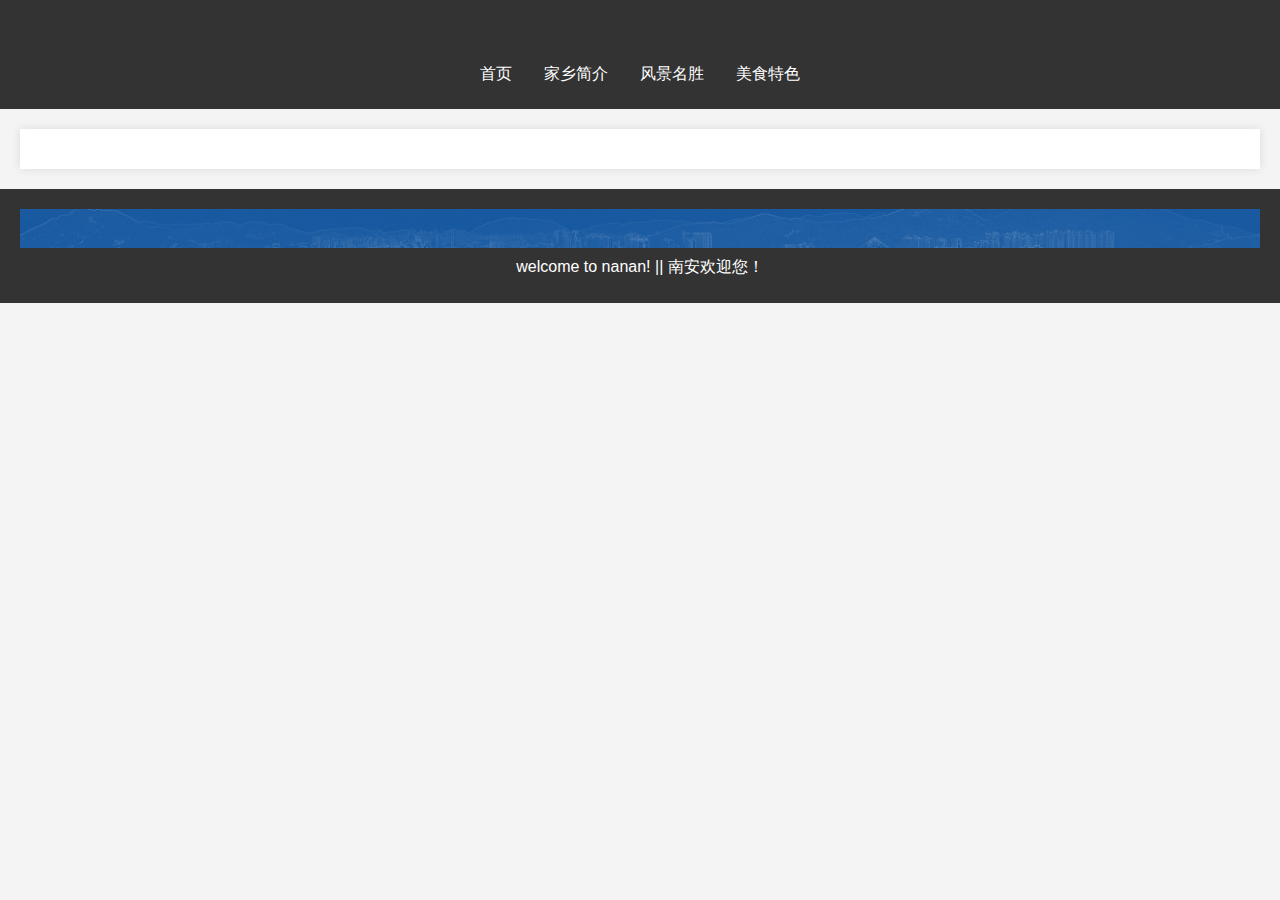
==== intro.html @ 9ea5999b "完成页面模板以及首页，风景" ====
<!DOCTYPE html>
<html lang="en">
 
<head>
    <meta charset="UTF-8">
    <meta name="viewport" content="width=device-width, initial-scale=1.0">
    <title>家乡简介</title>
    <link rel="stylesheet" href="css\index.css">
    <link rel="stylesheet" href="css\intro.css">
    <script src="js\index.js"></script>
</head>
 
<body>
    <div class="header">
        
    </div>
    <div class="navigation_bar">
        <!--导航栏 -->
        <ul>
            <li><a href="index.html">首页</a></li>
            <li><a href="intro.html">家乡简介</a></li>
            <li><a href="scenery.html">风景名胜</a></li>
            <li><a href="food.html">美食特色</a></li>
        </ul>
    </div>
    <div class="main"><!--主体部分-->
    </div>
    <div id="footer" class="footer">
        <!--页尾-->
        <img id="footer-img" src="img\index\footer.jpg"> <!-- 尾页右下角图片 -->
        <p>
            welcome to nanan! || 南安欢迎您！
        </p>
    </div>
</body>
 
</html>
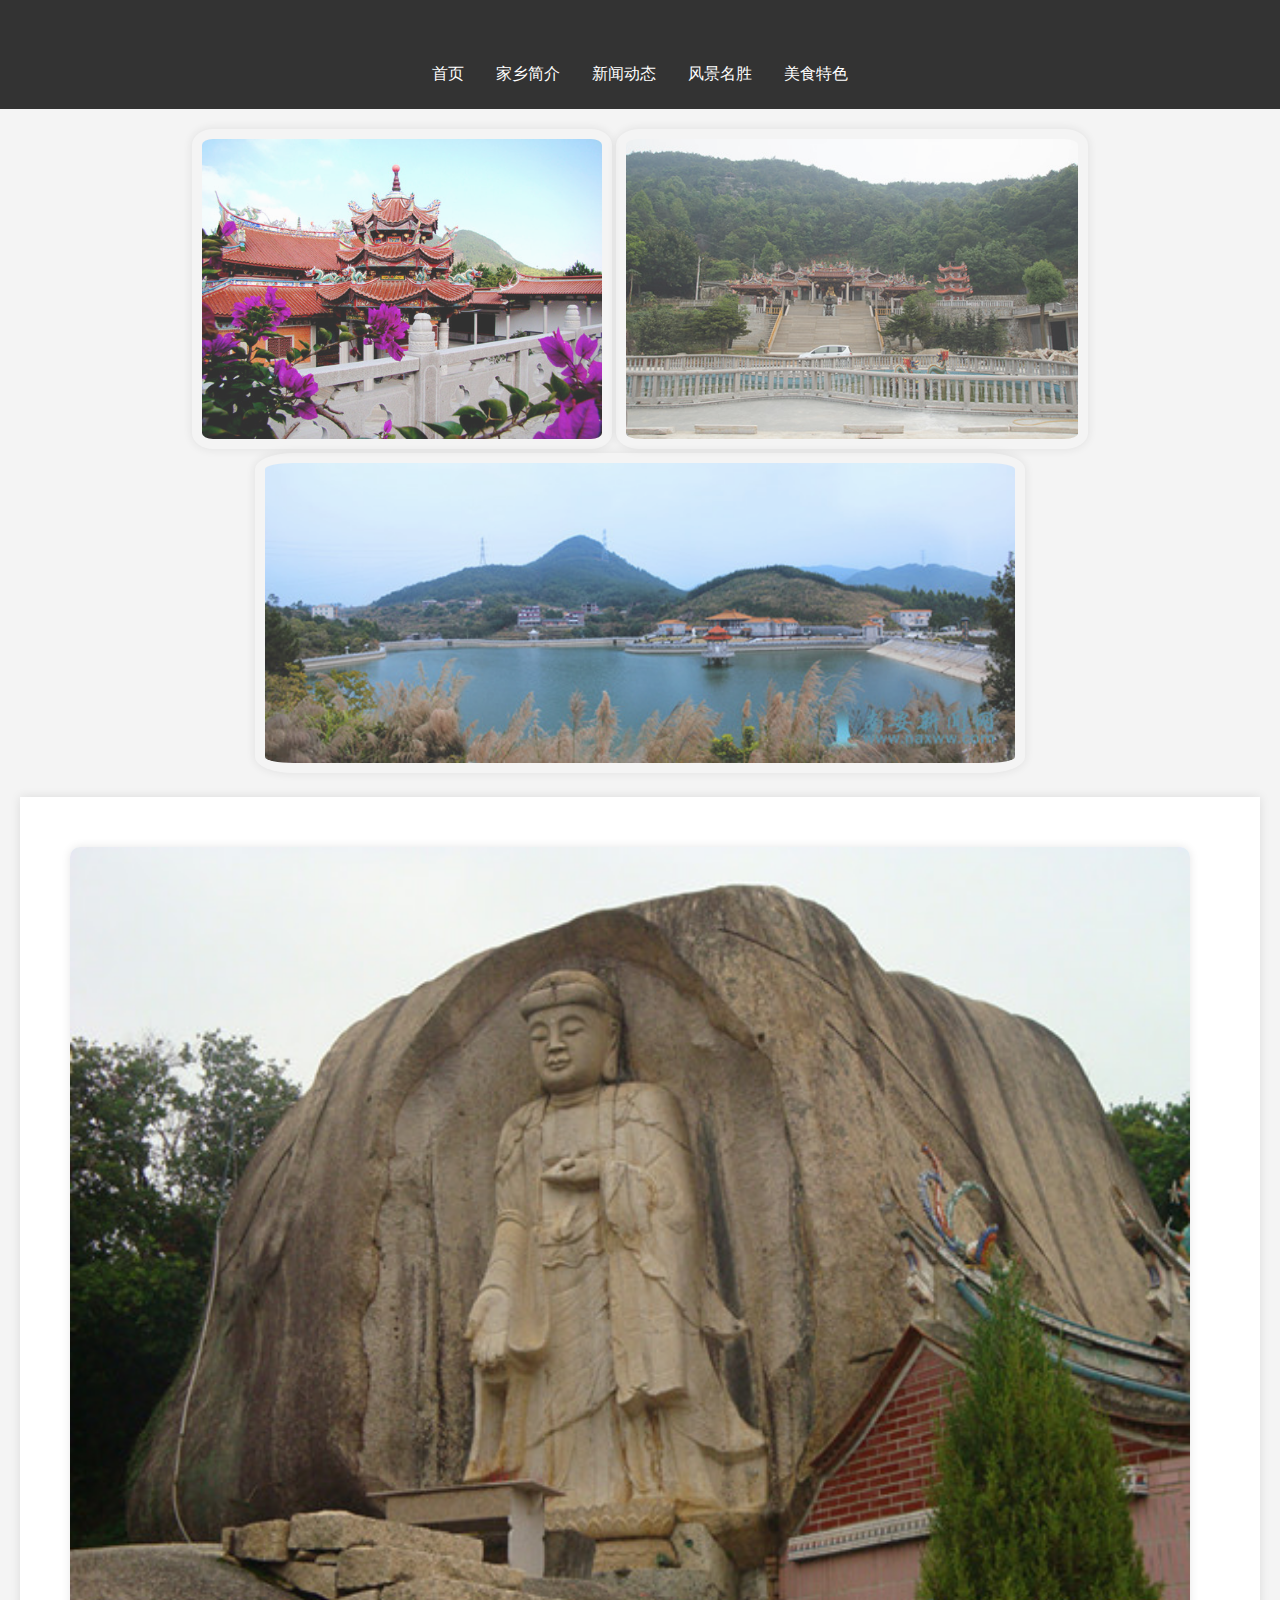
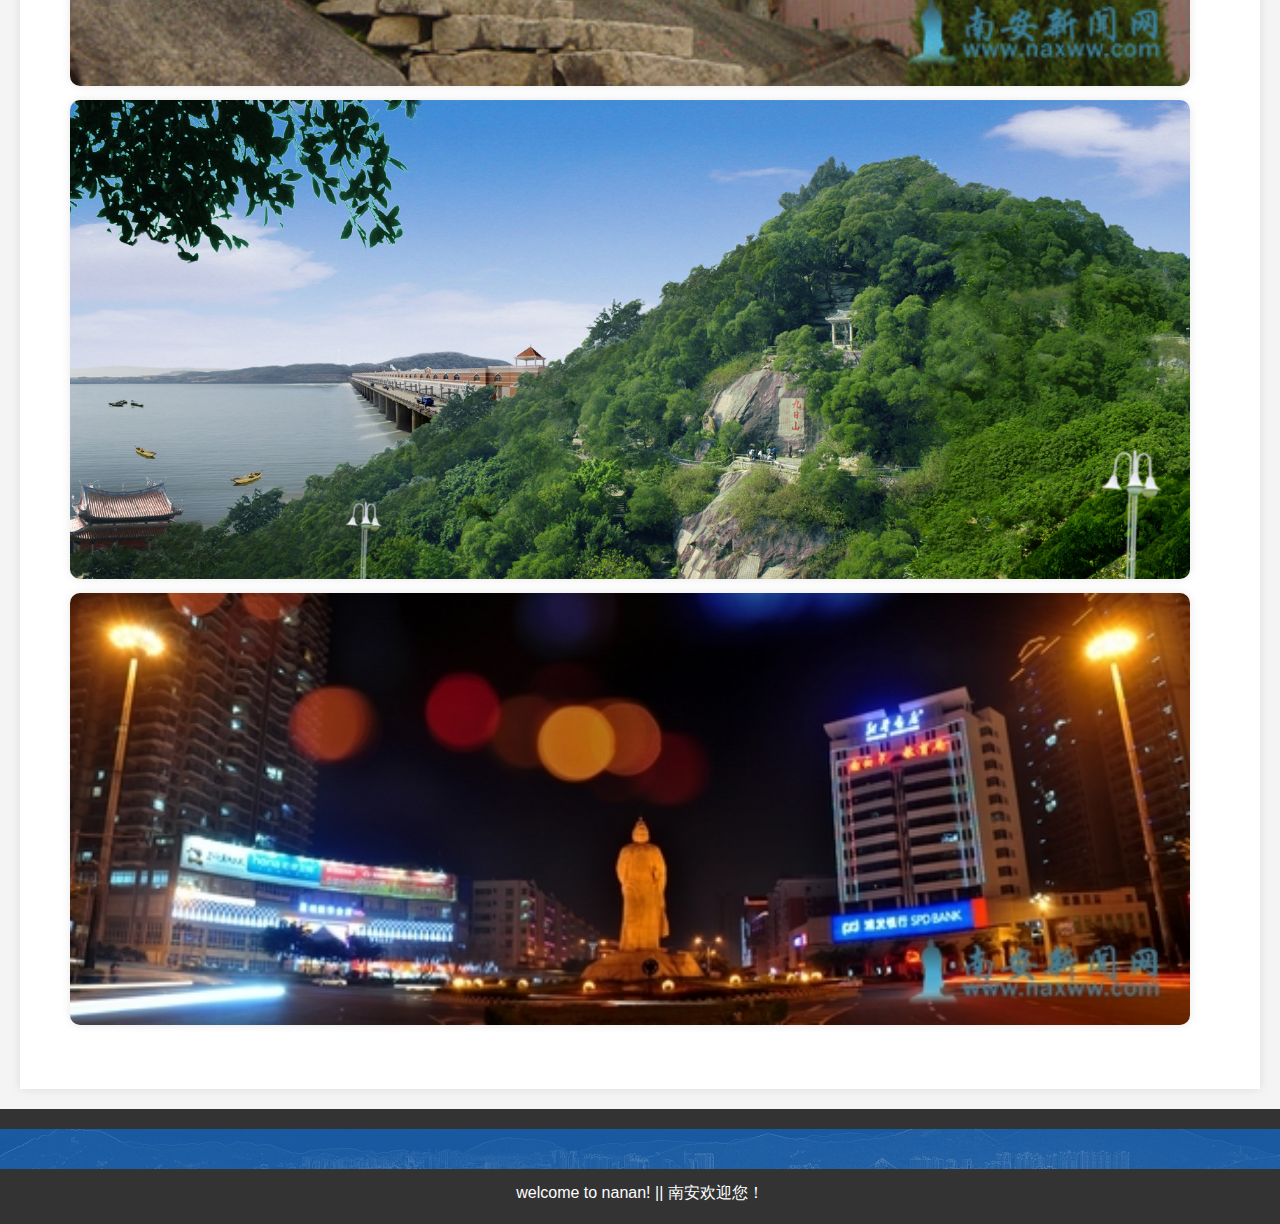
==== commit be2e93f4: "完成" ====
--- a/intro.html
+++ b/intro.html
@@ -7,7 +7,7 @@
     <title>家乡简介</title>
     <link rel="stylesheet" href="css\index.css">
     <link rel="stylesheet" href="css\intro.css">
-    <script src="js\index.js"></script>
+    <script src="js\intro.js"></script>
 </head>
  
 <body>
@@ -19,11 +19,23 @@
         <ul>
             <li><a href="index.html">首页</a></li>
             <li><a href="intro.html">家乡简介</a></li>
+            <li><a href="news.html">新闻动态</a></li>
+
             <li><a href="scenery.html">风景名胜</a></li>
             <li><a href="food.html">美食特色</a></li>
         </ul>
     </div>
+    <div class="imgs">
+        <img src="img\scenery\云山寺.jpg">
+        <img src="img\scenery\英度报湖岩.jpg">
+        <img src="img\scenery\印象明英湖.jpg">
+    </div>
     <div class="main"><!--主体部分-->
+        <div class="main-images-container">
+            <img src="img\scenery\榕桥开化洞.jpg">
+            <img src="img\scenery\九日山.jpg">
+            <img src="img\scenery\南安夜市.jpg">
+        </div>
     </div>
     <div id="footer" class="footer">
         <!--页尾-->
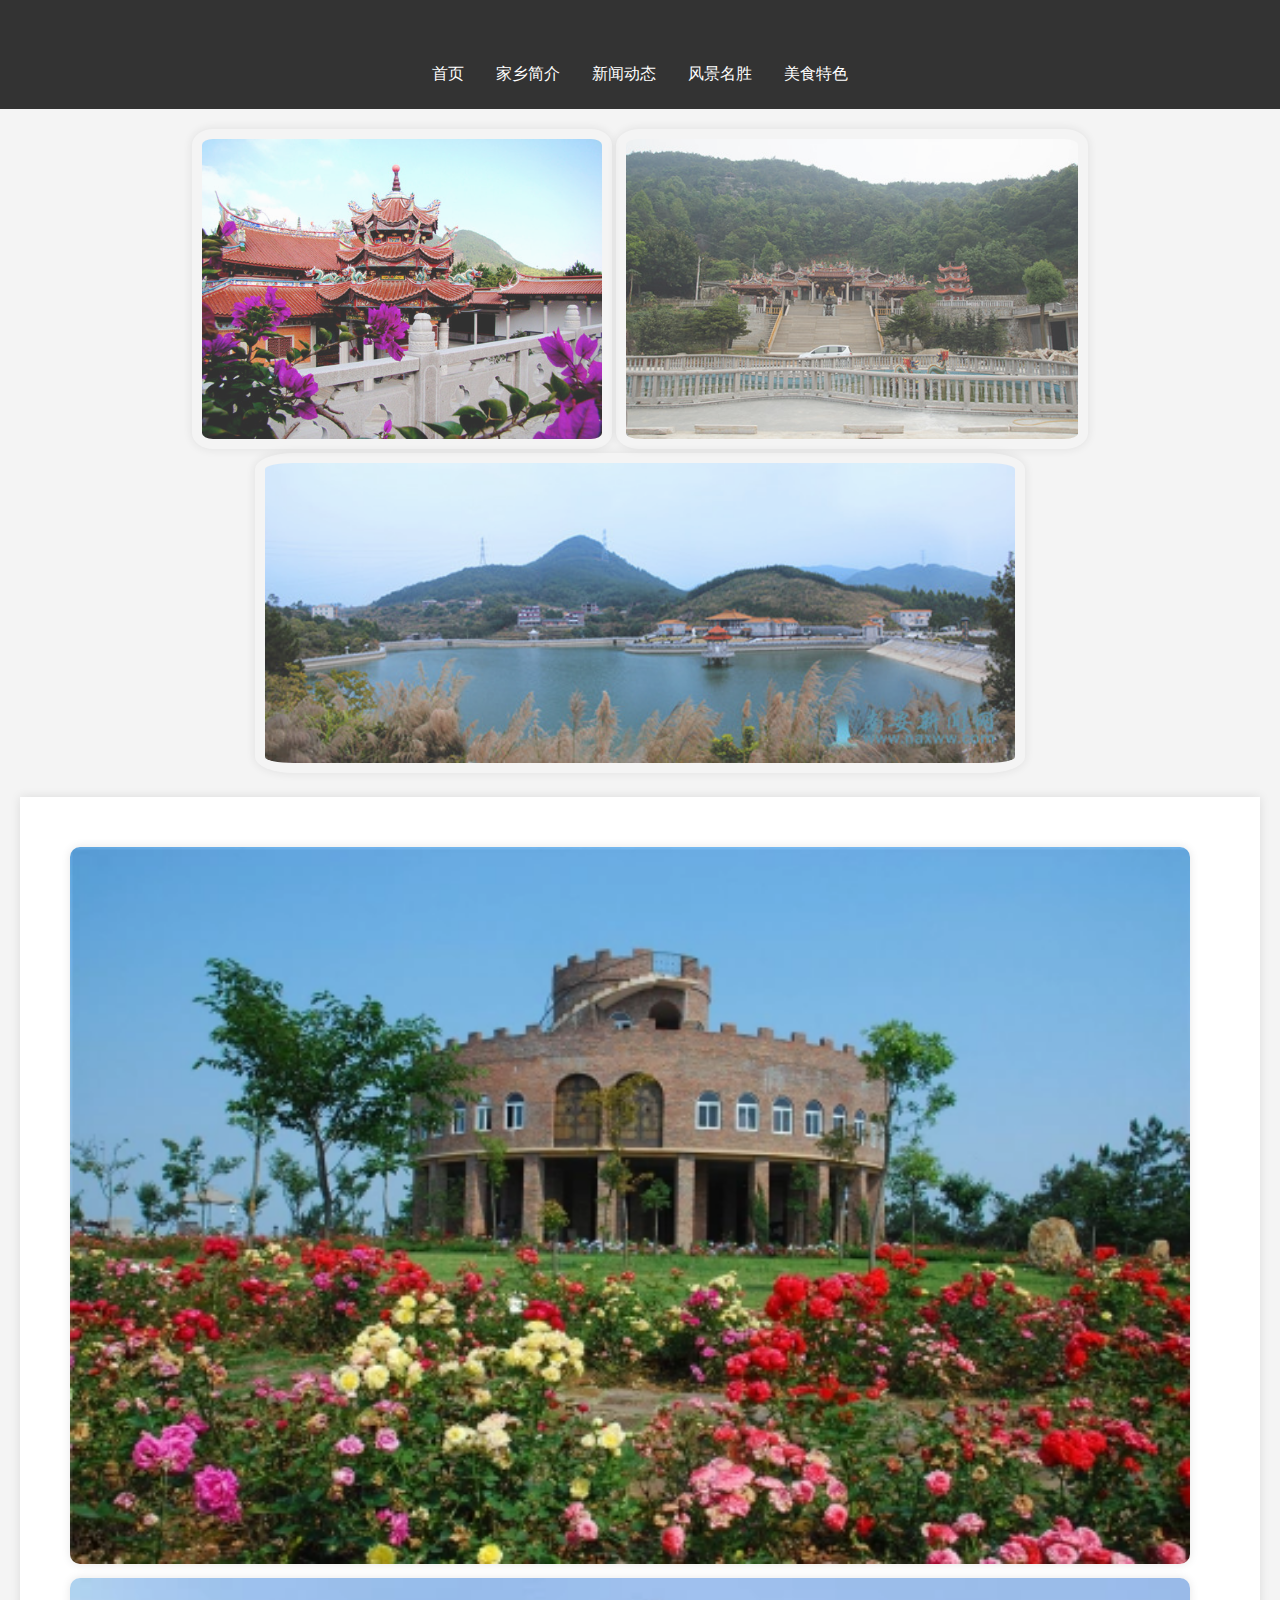
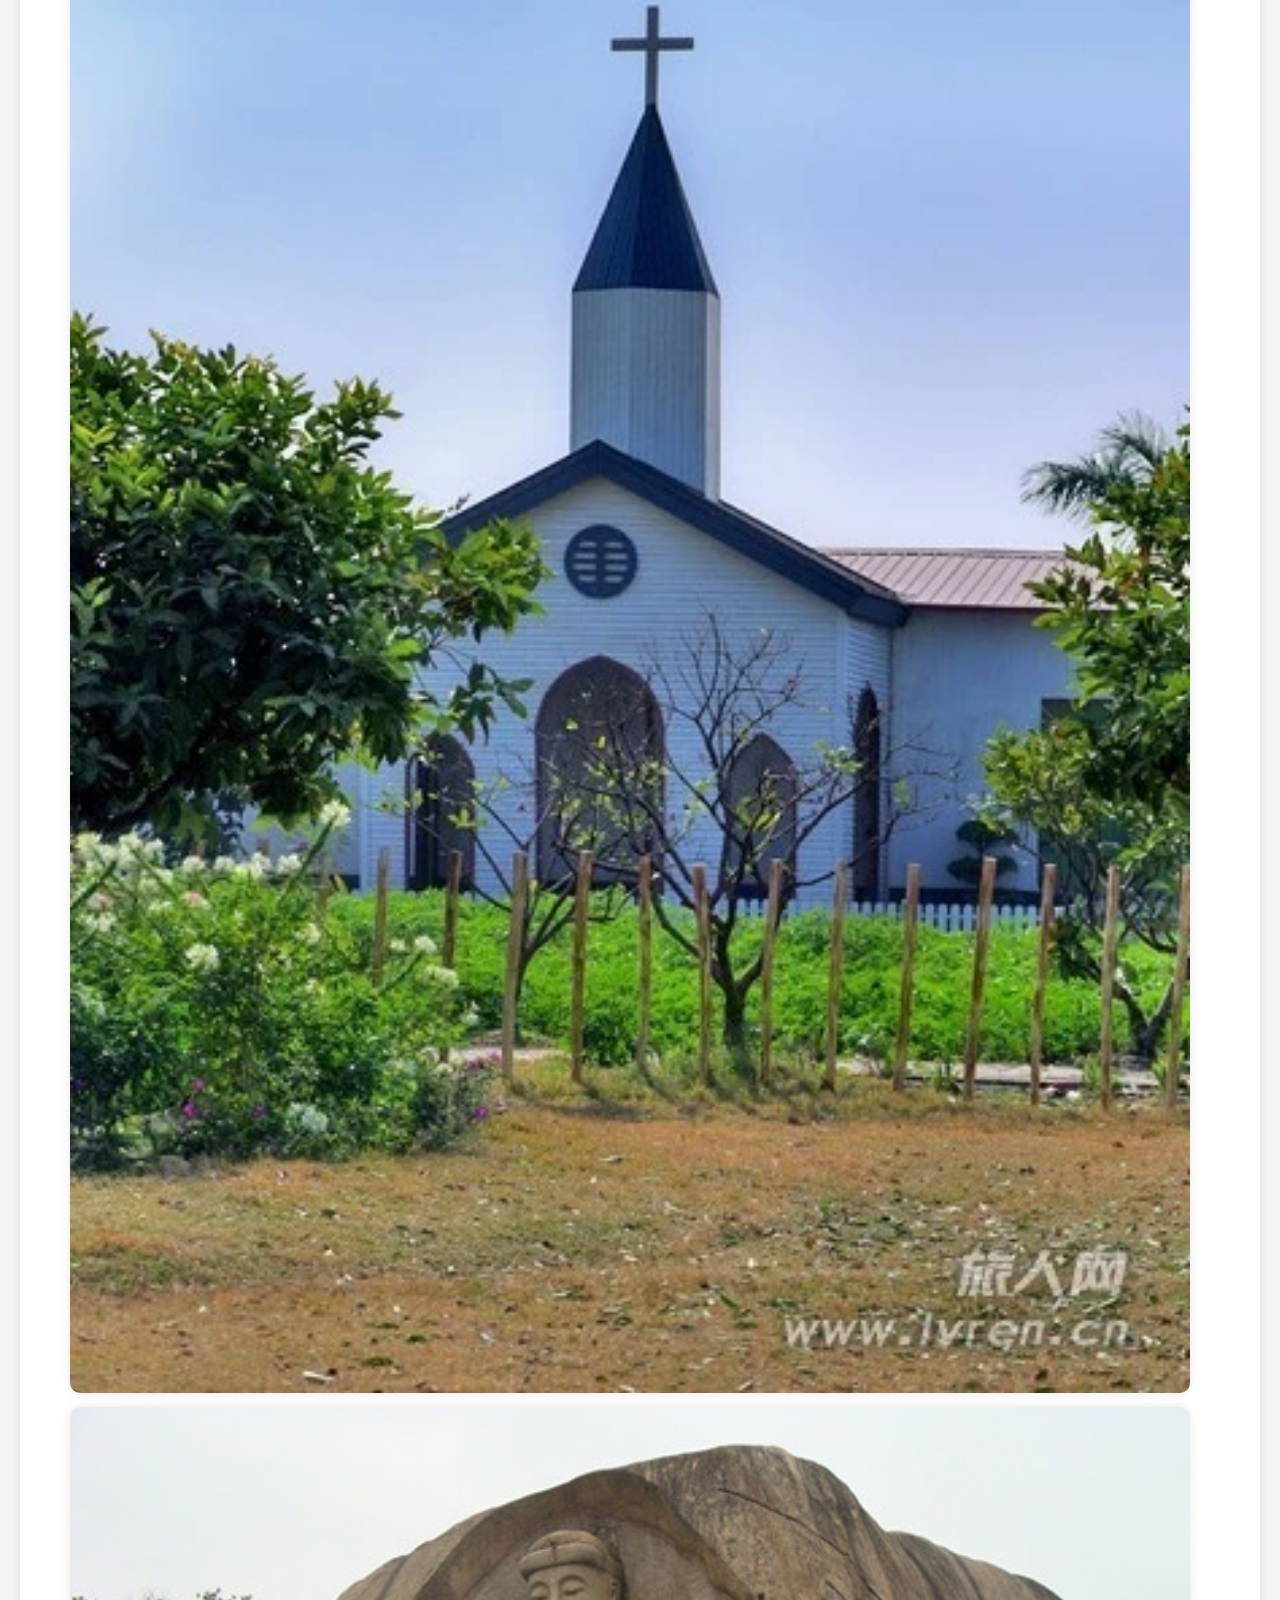
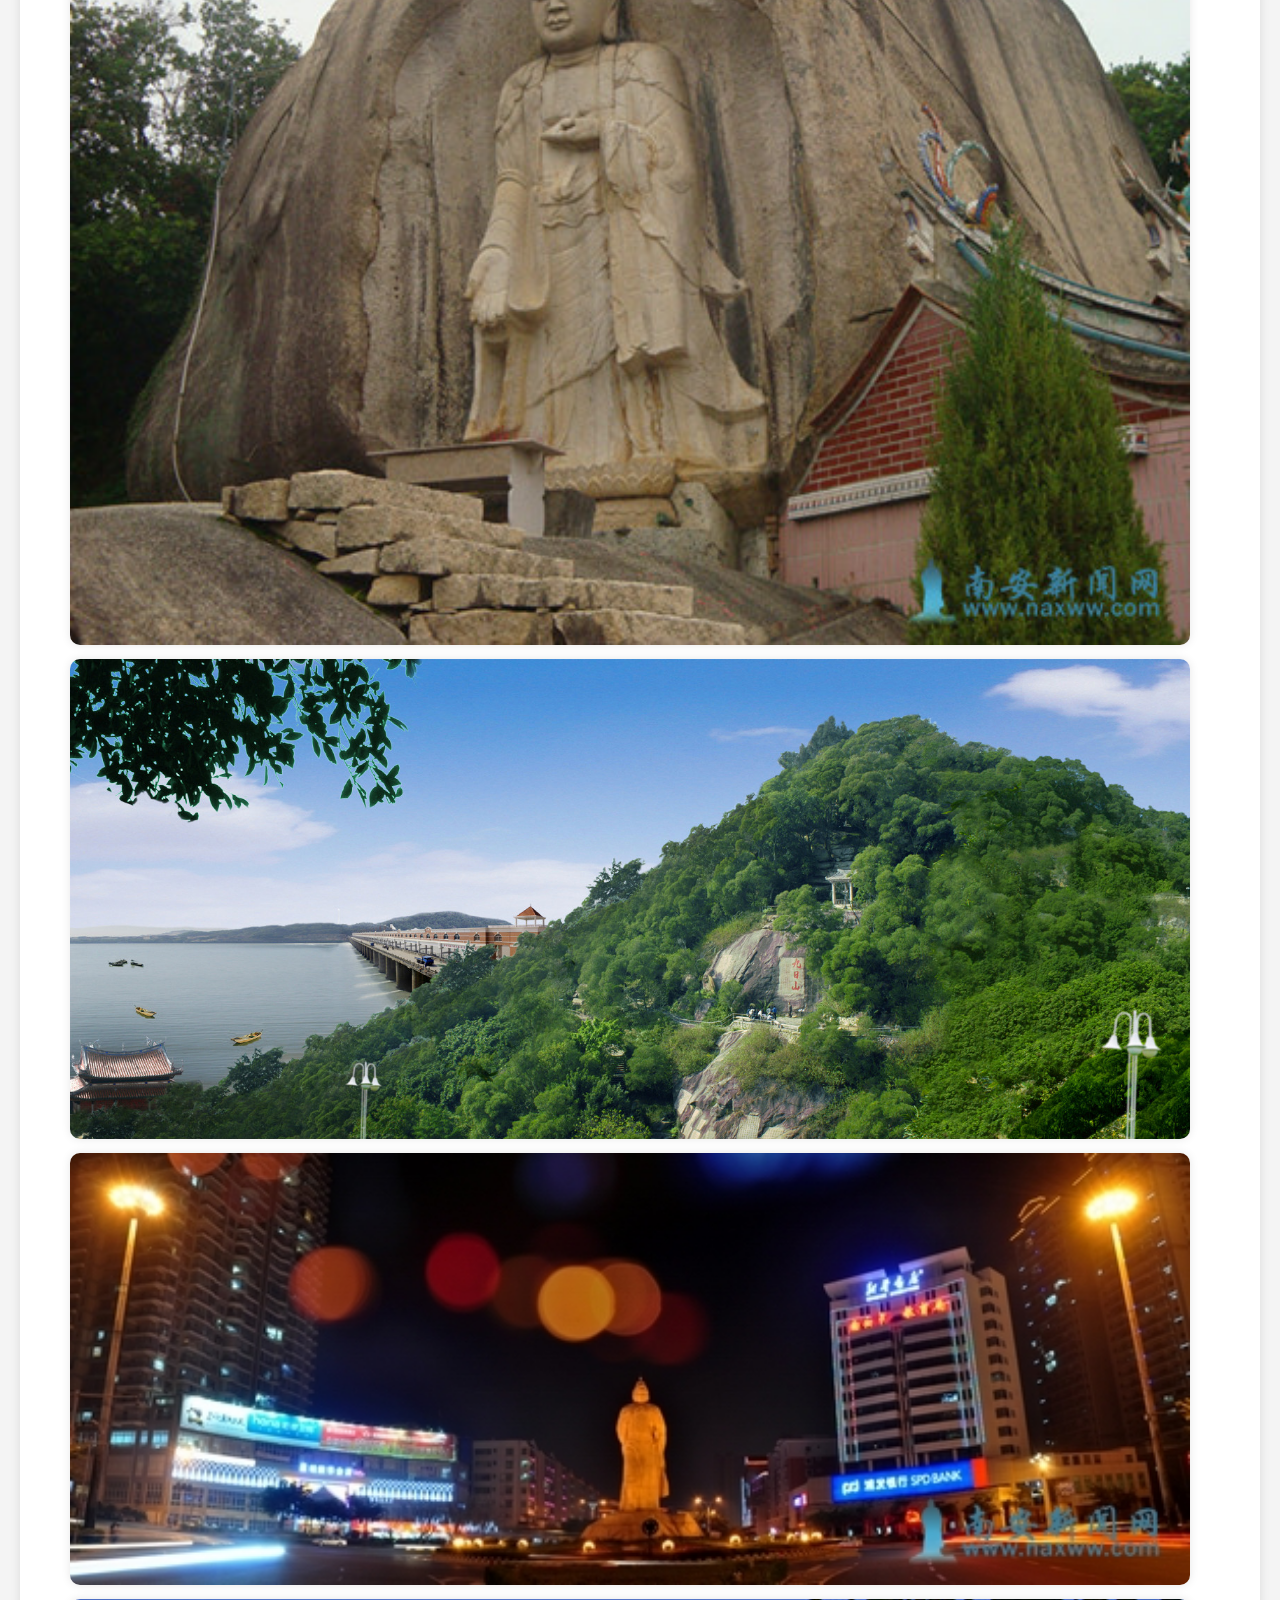
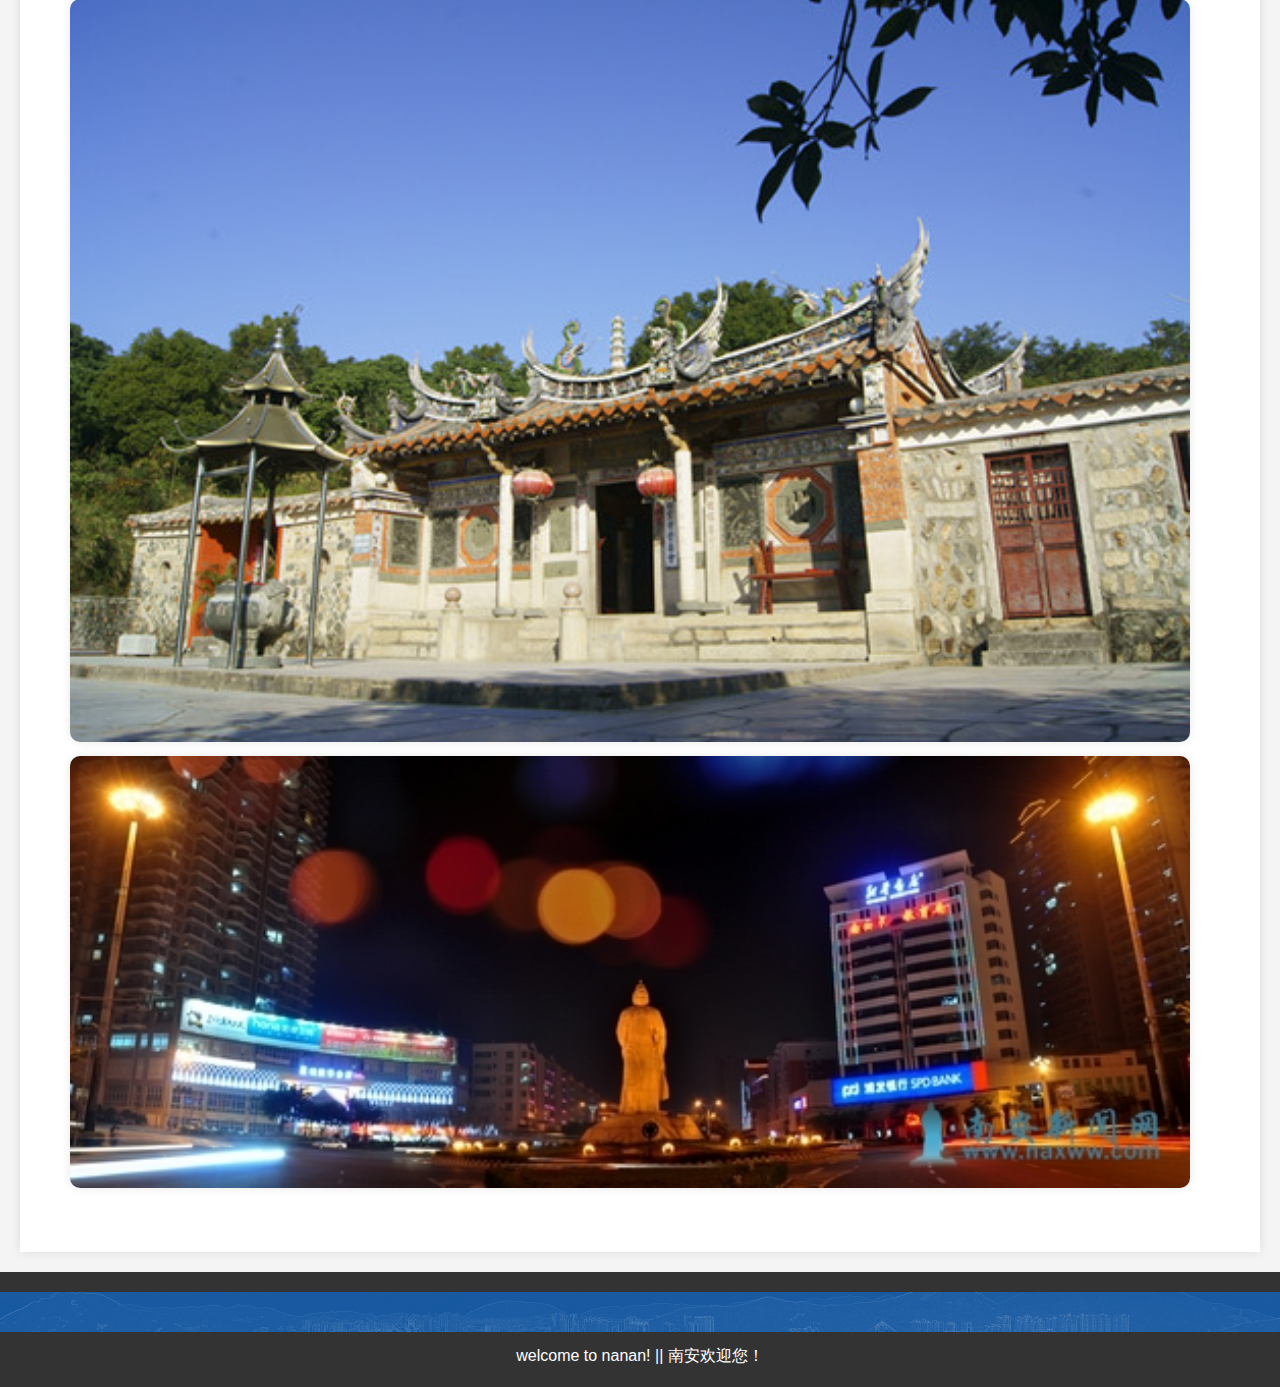
==== commit 98af3a13: "修改into.html" ====
--- a/intro.html
+++ b/intro.html
@@ -32,9 +32,14 @@
     </div>
     <div class="main"><!--主体部分-->
         <div class="main-images-container">
+            <img src="img/intro/8c1001e93901213f963233ba53e736d12f2e9556.webp">
+            <img src="img\intro\95eef01f3a292df5075929a3bc315c6035a873ea.webp">
             <img src="img\scenery\榕桥开化洞.jpg">
             <img src="img\scenery\九日山.jpg">
             <img src="img\scenery\南安夜市.jpg">
+            <img src="img\scenery\白云寺.jpg">
+            <img src="img\scenery\南安夜市.jpg">
+
         </div>
     </div>
     <div id="footer" class="footer">
